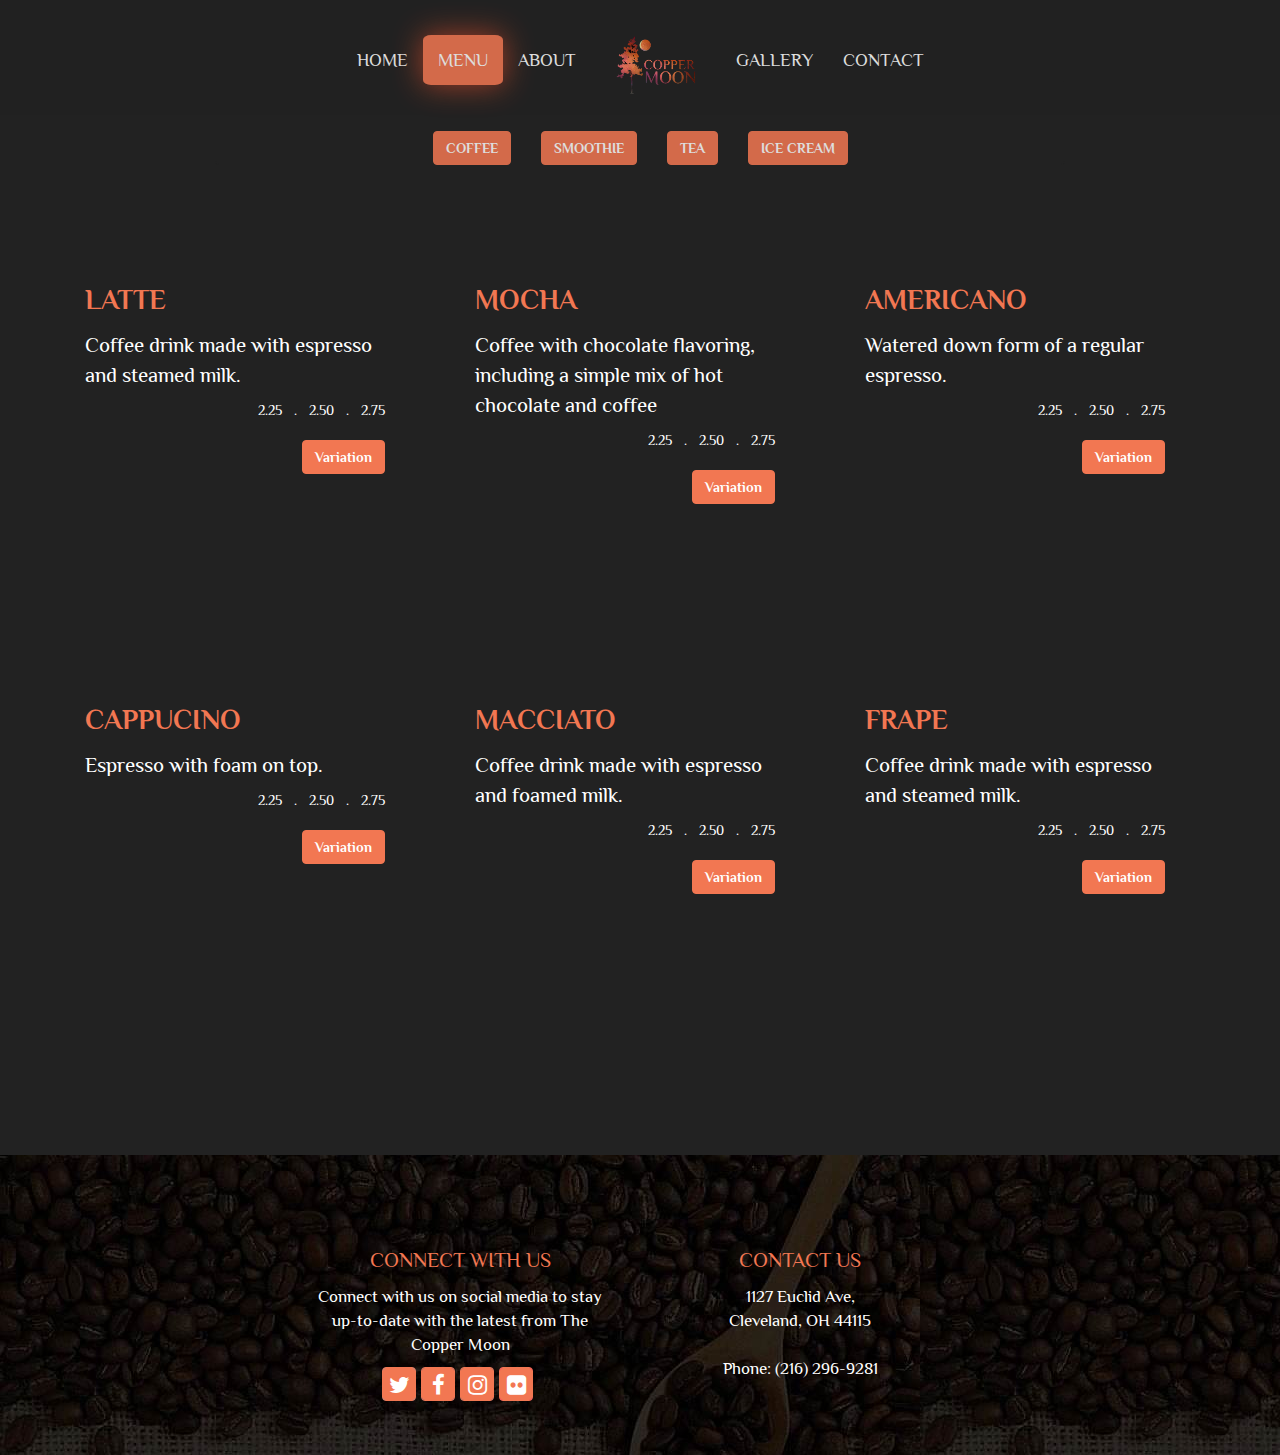
==== menu.html @ d0d289d3 "Add azure database connection" ====
<!DOCTYPE html>
<html>
  <head>
    <link rel="stylesheet" type="text/css" href="css/bootstrap.min.css">
    <link rel="stylesheet" type="text/css" href="css/custom.css">
    <link rel="stylesheet" type="text/css" href="css/bootstrap-social.css">
    <link href='//fonts.googleapis.com/css?family=Hind' rel='stylesheet'>
    <link href='//fonts.googleapis.com/css?family=Philosopher' rel='stylesheet'>
    <script src="https://ajax.googleapis.com/ajax/libs/jquery/3.2.0/jquery.min.js"></script>
    <script src="https://maxcdn.bootstrapcdn.com/bootstrap/3.3.7/js/bootstrap.min.js"></script>
    <link rel="stylesheet" href="https://cdnjs.cloudflare.com/ajax/libs/font-awesome/4.7.0/css/font-awesome.min.css">
    <script>
        function showInfo(str) {
          if (str=="") {
            document.getElementById("o1").innerHTML="";
            return;
          }
          var xmlhttp = new XMLHttpRequest();
          xmlhttp.onreadystatechange=function() {
            if (this.readyState==4 && this.status==200) {
              document.getElementById("o1").innerHTML=this.responseText;
            }
          }
          xmlhttp.open("GET","getItems.php?q="+str,true);
          xmlhttp.send();
      }
      function getData(str) {
        if (str=="") {
          document.getElementById("o2").innerHTML="";
          return;
        }
        var xmlhttp = new XMLHttpRequest();
        xmlhttp.onreadystatechange=function() {
          if (this.readyState==4 && this.status==200) {
            document.getElementById("o2").innerHTML=this.responseText;
          }
        }
        xmlhttp.open("GET","getDetail.php?q="+str,true);
        xmlhttp.send();
    }
    </script>
  </head>

  <body>
      <div id="overlay" >
        <div id="variationDisplay" class="panel panel-default">
              <div id="o1">
              </div>
              <div id="o2">
              </div>
        </div>
              <div id="closeBtn">
                <button onclick="overlayOff()" type="button" class="btn btn-warning"> Close</button>
            </div>
        </div>
      </div>

    <nav id='nav_bar' class="navbar navbar-default navbar-fixed-top" role="navigation">
      <div  class="container-fluid" id="myNavbar">
        <ul  class="nav navbar-nav">
          <li><a href="index.html">HOME</a></li>
          <li  class="active"><a href="menu.html">MENU</a></li>
          <li><a href="about.html">ABOUT</a></li>
          <li id='selected'><a><img src="image/CopperMoon.png" style="width:100px;height:100px;"></a>  <li>
          <li><a href="gallery.html">GALLERY</a></li>
          <li><a href="contact.html">CONTACT</a></li>
        </ul>
      </div>
    </nav>

    <div class=menuHeader>
      <div class=menuNav>
        <nav id='menu_bar' class="navbar navbar-inverse" role="navigation">
          <div  class="container-fluid" id="myNavbar2">
            <ul class="nav navbar-nav">
              <li><a href="#"><button type="button" class="btn btn-warning" id="btn1" data-target="coffee">COFFEE</button></a></li>
              <li><a href="#"><button type="button" class="btn btn-warning" id="btn2" data-target="smoothie">SMOOTHIE</button></a></li>
              <li><a href="#"><button type="button" class="btn btn-warning" id="btn3" data-target="tea">TEA</button></a></li>
              <li><a href="#"><button type="button" class="btn btn-warning" id="btn4" data-target="ic">ICE CREAM</button></a></li>
            </ul>
          </div>
        </nav>
      </div>
    </div>



    <div id="content" class=menuMaster >
      <div id="dummy">
      </div>
    </div>

    <div id="coffee"  style="display: none;">
      <div id="item1">
        <div class="submenuTitle">
          LATTE
        </div>
        <div class="submenuDescription">
            Coffee drink made with espresso and steamed milk.
        </div>

        <div class="submenuPrice">
          2.25 &nbsp; . &nbsp; 2.50 &nbsp; . &nbsp; 2.75
        </div>
        <div class="btnContainer">
          <button id="0"class="btn btn-warning" onclick="overlayOn();showInfo(this.id);"> Variation</button>
        </div>
      </div>

      <div id="item2">
        <div class="submenuTitle">
          MOCHA
        </div>
        <div class="submenuDescription">
          Coffee with chocolate flavoring, including a simple mix of hot chocolate and coffee
        </div>
        <div class="submenuPrice">
          2.25 &nbsp; . &nbsp; 2.50 &nbsp; . &nbsp; 2.75
        </div>
        <div class="btnContainer">
          <button id="31"class="btn btn-warning" onclick="overlayOn();showInfo(this.id);"> Variation</button>
        </div>
      </div>

      <div id="item3">
        <div class="submenuTitle">
          AMERICANO
        </div>
        <div class="submenuDescription">
            Watered down form of a regular espresso.
        </div>
        <div class="submenuPrice">
          2.25 &nbsp; . &nbsp; 2.50 &nbsp; . &nbsp; 2.75
        </div>
        <div class="btnContainer">
          <button id="61"class="btn btn-warning" onclick="overlayOn();showInfo(this.id);"> Variation</button>
        </div>
      </div>

      <div id="item4">
        <div class="submenuTitle">
          CAPPUCINO
        </div>
        <div class="submenuDescription">
            Espresso with foam on top.
        </div>
        <div class="submenuPrice">
          2.25 &nbsp; . &nbsp; 2.50 &nbsp; . &nbsp; 2.75
        </div>
        <div class="btnContainer">
          <button id="181"class="btn btn-warning" onclick="overlayOn();showInfo(this.id);"> Variation</button>
        </div>
      </div>

      <div id="item5">
        <div class="submenuTitle">
          MACCIATO
        </div>
        <div class="submenuDescription">
            Coffee drink made with espresso and foamed milk.
        </div>
        <div class="submenuPrice">
          2.25 &nbsp; . &nbsp; 2.50 &nbsp; . &nbsp; 2.75
        </div>
        <div class="btnContainer">
          <button id="121"class="btn btn-warning" onclick="overlayOn();showInfo(this.id);"> Variation</button>
        </div>
      </div>

      <div id="item6">
        <div class="submenuTitle">
          FRAPE
        </div>
        <div class="submenuDescription">
            Coffee drink made with espresso and steamed milk.
        </div>
        <div class="submenuPrice">
          2.25 &nbsp; . &nbsp; 2.50 &nbsp; . &nbsp; 2.75
        </div>
        <div class="btnContainer">
          <button id="151"class="btn btn-warning" onclick="overlayOn();showInfo(this.id);"> Variation</button>
        </div>
    </div>

    <div id="smoothie" style="display: none;">
      <div id="smoothieHeader">
        Mix and Match your favorite fresh fruits for the Ultimate Smoothie!!
      </div>
      <div id="item1">
        <div class="submenuTitle">
          STRAWBERRY
        </div>
        <div class="submenuDescription">
          <img src="image/menufruit/strawberry.jpg" class="img-rounded" alt="Cinque Terre" width="280" height="280">
        </div>
      </div>
      <div id="item2">
        <div class="submenuTitle">
          KIWI
        </div>
        <div class="submenuDescription">
            <img src="image/menufruit/kiwi.jpg" class="img-rounded" alt="Cinque Terre" width="280" height="280">
        </div>
      </div>
      <div id="item3">
        <div class="submenuTitle">
          BLACKBERRY
        </div>
        <div class="submenuDescription">
          <img src="image/menufruit/blackberry.jpg" class="img-rounded" alt="Cinque Terre" width="280" height="280">
        </div>
      </div>
      <div id="item4">
        <div class="submenuTitle">
          PINEAPPLE
        </div>
        <div class="submenuDescription">
          <img src="image/menufruit/pineapple.jpg" class="img-rounded" alt="Cinque Terre" width="280" height="280">
        </div>
      </div>
      <div id="item5">
        <div class="submenuTitle">
          BANANA
        </div>
        <div class="submenuDescription">
            <img src="image/menufruit/banana.jpg" class="img-rounded" alt="Cinque Terre" width="280" height="280">
        </div>
      </div>
      <div id="item6">
        <div class="submenuTitle">
          APPLE
        </div>
        <div class="submenuDescription">
          <img src="image/menufruit/apple.jpg" class="img-rounded" alt="Cinque Terre" width="280" height="280">
        </div>
      </div>
    </div>

    <div id="tea" style="display: none;">
      <div id="item1">
        <div class="submenuTitle">
          BLACK TEA
        </div>
        <div class="submenuDescription">
            <img src="image/menufruit/blacktea.jpg" class="img-rounded" alt="Cinque Terre" width="280" height="280">
        </div>
      </div>
      <div id="item2">
        <div class="submenuTitle">
          CHAI TEA
        </div>
        <div class="submenuDescription">
            <img src="image/menufruit/chaitea.jpg" class="img-rounded" alt="Cinque Terre" width="280" height="280">
        </div>
      </div>
      <div id="item3">
        <div class="submenuTitle">
            GREEN TEA
        </div>
        <div class="submenuDescription">
            <img src="image/menufruit/greentea.jpg" class="img-rounded" alt="Cinque Terre" width="280" height="280">
        </div>
      </div>
    </div>

    <div id="ic" style="display: none;">
      <div id="item1">
        <div class="submenuTitle">
            ICE CREAM
        </div>
        <div class="submenuDescription">
            <img src="image/menufruit/icecream.jpg" class="img-rounded" alt="Cinque Terre" width="280" height="280">
        </div>
      </div>
      <div id="item2">
        <div class="submenuTitle">
           MILK SHAKE
        </div>
        <div class="submenuDescription">
            <img src="image/menufruit/milkshake.jpg" class="img-rounded" alt="Cinque Terre" width="280" height="280">
        </div>
      </div>
      <div id="item3">
        <div class="submenuTitle">
           AFFOGATO
        </div>
        <div class="submenuDescription">
            <img src="image/menufruit/affogato.jpg" class="img-rounded" alt="Cinque Terre" width="280" height="280">
        </div>
      </div>
    </div>

<script>

let stateCheck = setInterval(() => {
  if (document.readyState === 'complete') {
    clearInterval(stateCheck);
    // document ready
    document.getElementById("btn1").click();
  }
}, 100);

$('.btn').click(function() {
  var LDiv = $('.menuMaster').children().first();
  $(LDiv).empty();
  var target = '#'+ $(this).data('target');
  $(target).clone().appendTo($(LDiv));
  $(target).show();
  console.log("PRINTING : " +target);
});


// transparent overlay
function overlayOn() {
    document.getElementById("overlay").style.display = "block";
}

function overlayOff() {
    document.getElementById("overlay").style.display = "none";
}


</script>

    <div class="displayMenu">


    </div>
  </div>

  <div class="footerMenu">
    <div class="wrapper">
      <div class="followUs">
        <div class="followUsHeader">
          CONNECT WITH US
        </div>
        <div  class="followUsText">
          Connect with us on social media to stay up-to-date with the latest from The Copper Moon
        </div>

        <div class="temp" >
          <ul class="socialList">
            <li>
              <a class="btn btn-social-icon btn-twitter"><span class="fa fa-twitter"></span></a>
            </li>
            <li>
              <a href="https://www.facebook.com/thecoppermoon/" class="btn btn-social-icon btn-facebook"><span class="fa fa-facebook"></span> </a>
            </li>
            <li>
              <a class="btn btn-social-icon btn-instagram"><span class="fa fa-instagram"></span> </a>
            </li>
            <li>
              <a class="btn btn-social-icon btn-flickr"><span class="fa fa-flickr"></span> </a>
            </li>
          </ul>
        </div>
      </div>

      <div class="contactUs">
        <div class="contactUsHeader">
          CONTACT US
        </div>
        <div  class="contactUsText">
          1127 Euclid Ave,<br>Cleveland, OH 44115<br><br>Phone: (216) 296-9281
        </div>
      </div>
    </div>
  </div>

  </body>
</html>
---- css/custom.css ----
body{
  background-color: #222222;
}

.navbar-default {
    border-color:#222222;
    height: 115px;
    background-color:#222222;
    opacity: 0.85;
}
div#myNavbar.container-fluid{
    text-align: center;
}

#selected{
  padding-top: 0px;
}

ul.nav.navbar-nav{
    display: inline-block;
    float: none;
}

ul.nav.navbar-nav> li{
  padding-top:35px;
}

.navbar-default .navbar-nav > .active > a,
.navbar-default .navbar-nav > .active > a:hover,
.navbar-default .navbar-nav > .active > a:focus {
  -webkit-box-shadow: 0px 0px 30px 0px #bc462a;
  color: #ffffff;
  background-color: #f27752;
  /*font-size: 90%;*/
  /*font-family: 'Raleway',sans-serif;*/
  /*font-family: Papyrus,Script,serif;*/
  font-family: 'Philosopher';
  font-size: 1.25em;
  padding: 15px;
  /*font-weight: 700;*/

}
.navbar-default .navbar-nav > li > a:hover,
.navbar-default .navbar-nav > li > a:focus {
  text-shadow: 0px 0px 30px  #bc462a;
  color:#f27752;
}
.navbar-default .navbar-nav > li > a {
  color:  #ffffff;
  /*font-size: 90%;*/
  /*font-family: 'Raleway',sans-serif;*/
  font-family: 'Philosopher';
   font-size: 1.25em;
  padding: 15px;
  /*font-weight: 700;*/
  border-radius:10%;
}

li.dropdown:hover > .dropdown-menu {
    display: block;
    background-color:#222222;
    font-size: 90%;
    font-weight: 700;
}
li.dropdown:hover > .dropdown-menu li > a{
    color:  #ffffff;
}
li.dropdown:hover > .dropdown-menu li > a:hover,
li.dropdown:hover > .dropdown-menu li > a:focus{
    color:#f27752;
    background-color: transparent;
    font-weight: 700;
}

.footerMenu{
  background-image: url("../image/footerImg.jpg");
  width:100%;
  height:300px;
  //border:3px solid white;
  margin: 50px auto 0;
  display:block;
  text-align: center;
}

.wrapper{
// border:3px solid white;
  width:700px;
  height:300px;
  margin: 0 auto;

}

.contactUs, .followUs{
  padding-top:70px;
  width:300px;
  height:220px;
  float:left;
  margin: 20px 20px;
  //border:3px solid red;
}


.followUsHeader{
  //border:3px solid white;
  text-align: center;
  vertical-align: middle;
  font-family: 'Philosopher';
  color:#f27752;
  font-size: 150%;
}

.followUsText{
  //border:3px solid green;
  text-align: center;
  vertical-align: middle;
  margin-top:10px;
  font-family: 'Philosopher';
  color:#ffffff;
  font-size: 120%;
}
.temp {
  //border:3px solid white;
  width: 250px;
  height:60px;
  margin:0 auto;
}

ul.socialList {
  padding-top:10px;
  list-style-type: none;
  display:inline-block;
  padding-left: 0;
}
ul.socialList>li{
  float:left;
}

.btn-twitter{
  border-color:#f27752;
}
.fa {
    background-color: #f27752;
    color:#ffffff;
    border:#f27752;
    font-size: 30px;
    width: 50px;
    text-align: center;
    text-decoration: none;
}

.fa:hover {
  -webkit-box-shadow: 0px 0px 20px 0px #bc462a;
  background-color:#ffffff;
  color: #f27752;
}

.socialList>li> a{
    border-color:#f27752;
    margin-right: 5px;
}

.socialList>li> a:hover {
    -webkit-box-shadow: 0px 0px 20px 0px #bc462a;
    border-color:#ffffff;
}


.contactUsHeader{
  //border:3px solid white;
  text-align: center;
  vertical-align: middle;
  font-family: 'Philosopher';
  color:#f27752;
  font-size: 150%;
}
.contactUsText{
  //border:3px solid green;
  text-align: center;
  vertical-align: middle;
  margin-top:10px;
  font-family: 'Philosopher';
  color:#ffffff;
  font-size: 120%;
}
/*
------> *** <------
    HOME segment
------> *** <------
                    */
.home-master{
  //border:3px solid white;
  height: auto;
  width: auto;
  display:block;
  margin: 200px auto 0;
}

.carousel-indicators li{
    background-color:#f27752;
    border-color:#f27752;
    width:17px;
    height:17px;
}
.carousel-indicators .active {
  background-color: #d53e10;
  border-color:#d53e10;
  width:17px;
  height:17px;
}


.carousel-inner img{
  display:block;
  margin:0 auto;
  max-width: 100%;

}

.textOverlay {
    font-family: "Philosopher";

    background-color: rgba(0,0,0,0.6);
    position: absolute;
    text-align: center;
    width: 100%;
    top: 3em;
    color: #f27752;
    z-index: 1;
}

#titleOverlay {
    top:1.5em;
    width: 50%;
    font-size: 5em;
}

#subOverlay {
    color: white;
    font-size: 3em;
    top: 5em;
    width: 50%;
    color: #ededed;
    text-align: right;
    padding-right: 1em;
}

/*
------> *** <------
    MENU segment
------> *** <------
                    */
#overlay {
    position: fixed; /* Sit on top of the page content */
    display: none; /* Hidden by default */
    width: 100%; /* Full width (cover the whole page) */
    height: 100%; /* Full height (cover the whole page) */
    top: 0;
    left: 0;
    right: 0;
    bottom: 0;
    background-color: rgba(0,0,0,0.8); /* Black background with opacity */
    z-index: 2; /* Specify a stack order in case you're using a different order for other elements */
    cursor: pointer; /* Add a pointer on hover */
}

#variationDisplay{
    position: absolute;
    top: 56%;
    left: 50%;
    font-size: 2em;
    color: white;
    transform: translate(-50%,-50%);
    -ms-transform: translate(-50%,-50%);
    background-color: #222222;
    height: 78%;
    width: 80%;
    display:block;
}

#o1{
  border: 5px solid #f27752;
  background-color:#222222;
  width:30%;
  height:100%;
  overflow: scroll;
  float:left;
}

#o1 a{
    background-color:#222222;
    color: #ffffff;
    font-size:120%;
    display: block;
    font-family: 'Philosopher';
    padding: 12px;
    text-decoration: none;
}
#o1 a:hover {
    color: #f27752;
}

#o1 a.active {
    background-color: #f27752;

    color: white;
}
#closeBtn{
  position:absolute;
  right:10em;
  bottom:0;
  /*Width:200px;
  height:100px;*/
  /*margin:-10px;*/
//border: 4px solid #f27752;
}

#closeBtn>button{
  height:70px;
  width:150px;
  font-size:200%;
}

#o2{
    border: 5px solid #f27752;
    background-color:#222222;
    font-family: 'Philosopher';
    width:70%;
    height:100%;
    float:left;
    display:block;
    padding: 1.25em;
}
.nameDescription{
  color: #f27752;
  font-family: 'Philosopher';
  font-size: 220%;
  padding-bottom: 20px;
  float:left;
}
.smlDescription{
  padding-left:70px;
  font-family: 'Philosopher';
  font-size: 180%;
  float:left;
}

.smlPrice{
  padding-top:50px;
  font-family: 'Philosopher';
  font-size: 150%;
  float:right;
}

::-webkit-scrollbar {
    width: 0px;  /* remove scrollbar space */
    background: transparent;  /* optional: just make scrollbar invisible */
}

.variationSide{
  position:absolute;
  top:0;
  left:0;
  height:100%;
  padding:0;
}

.menuHeader{
  /*border:5px solid white;*/
  height: auto;
  width: auto;
  display:block;
}

.menuNav{
    background-color: #22222;
    //border:3px solid yellow;
    width: 850px;
    height: auto;
    margin: 80px auto 10px;
}

div#myNavbar2.container-fluid{
    text-align: center;
}

ul.#nav2{
  display: inline-block;
  float: none;
}
ul.#nav2>li{
  padding:0px;
}

.navbar-inverse {
    border-color:#222222;
    height: 85px;
    background-color:#222222;
    opacity: 0.85;
}

.navbar-inverse .navbar-nav > li > a {
  color:  #ffffff;
  font-size: 120%;
  //font-family: 'Raleway',sans-serif;
  font-family: 'Philosopher';
  font-weight: 700;
  border-radius:10%;
}

.navbar-inverse .navbar-nav > li > a:hover,
.navbar-inverse .navbar-nav > li > a:focus {
  text-shadow: 0px 0px 30px  #bc462a;
  color:#f27752;
}

.menuMaster{
  /*border:6px solid white;*/
  height: 850px;
  width: 1200px;
  display:block;
  margin: 5em auto 70px;
}
#item1{
  //border:6px solid red;
  height: 350px;
  width: 300px;
  float:left;
  margin: 35px 45px;
}
#item2{
//border:6px solid white;
  height: 350px;
  width: 300px;
  float:left;
  margin: 35px 45px;
}

#item3{
  //border:6px solid yellow;
  height: 350px;
  width: 300px;
  float:left;
  margin: 35px 45px;
}

#item4{
  //border:6px solid green;
  height: 350px;
  width: 300px;
  float:left;
  margin: 35px 45px;
}

#item5{
  //border:6px solid blue;
  height: 350px;
  width: 300px;
  float:left;
  margin: 35px 45px;
}

#item6{
  //border:6px solid white;
  height: 350px;
  width: 300px;
  float:left;
  margin: 35px 45px;
}

.submenuTitle{
  //border:3px solid red;
  color:#f27752;
  font-size: 200%;
  font-weight: 700;
  font-family:'Philosopher';
  margin: 10px auto;
}
.submenuDescription{
  //border:3px solid blue;
  color:#ffffff;
  height:auto;
  font-size: 150%;
  width:auto;
  font-family:'Philosopher';
  margin: 10px auto;
}
.submenuPrice{
  //border:3px solid yellow;
  color:#ffffff;
  text-align: right;
  font-family:'Philosopher';
  margin: 10px auto 20px;
}

#smoothie, #tea,#ic>div>.submenuTitle{
  text-align: center;
}


#smoothieHeader{
  padding-top:20px;
  color:#FFFFFF;
  font-size: 280%;
  font-weight: 700;
  text-align: center;
  font-family:'Philosopher';
}

.btnContainer{
  //border:3px solid yellow;
  height:auto;
  width:auto;
  float:right;
}

.btn-warning{
  background-color: #f27752;
  border-color:  #f27752;
  font-family:'Philosopher';
  font-weight: 700;
}
.btn-warning:hover,
.btn-warning:focus,
.btn-warning:active{
  background-color: #ffffff;
  border-color:  #f27752;
  color:#f27752;
  -webkit-box-shadow: 0px 0px 20px 0px #bc462a;
  border-color:#ffffff;
  font-family:'Philosopher';
  font-weight: 700;
}

.btn-warning:active:hover,
.btn-warning.active:hover,
.open > .dropdown-toggle.btn-warning:hover,
.btn-warning:active:focus,
.btn-warning.active:focus,
.open > .dropdown-toggle.btn-warning:focus,
.btn-warning:active.focus,
.btn-warning.active.focus,
.open > .dropdown-toggle.btn-warning.focus {
  background-color: #ffffff;
  border-color:  #f27752;
  color:#f27752;
  -webkit-box-shadow: 0px 0px 20px 0px #bc462a;
  border-color:#ffffff;
  font-family:'Philosopher';
  font-weight: 700;
}
/*
------> *** <------
    ABOUT segment
------> *** <------
                    */

.aboutMaster{
  //border:3px solid white;
  height: 1200px;
  width: 1000px;
  display:block;
  margin:150px auto 70px;
}

.historyHeader{
  font-family:'Philosopher';
  color:#f27752;
  font-size: 400%;
  padding-top:100px;
}

.historyList{
  font-family:'Philosopher';
  color:#ffffff;
  font-size: 200%;
  padding-top:10px;
  padding-left:20px;
}

.offerHeader{
  font-family:'Philosopher';
  color:#f27752;
  font-size: 400%;
  padding-top: 50px;
}

.offerList{
  font-family:'Philosopher';
  color:#ffffff;
  font-size: 200%;
  padding-top:10px;
  padding-left:20px;
}

.achieveHeader{
  font-family:'Philosopher';
  color:#f27752;
  font-size: 400%;
  padding-top: 50px;
}

.achieveList{
  font-family:'Philosopher';
  color:#ffffff;
  font-size: 200%;
  padding-top:10px;
  padding-left:20px;
}
/*
------> *** <------
    GALERY segment
------> *** <------
                    */
.galleryMaster{
    //border:3px solid white;
    height: 900px;
    width: 1000px;
    display:block;
    margin:200px auto 70px;
}
.gal1{
  //border:3px solid white;
  height: auto;
  width: 60%;
  float:left;
}
.gal2{
  //border:3px solid red;
  height: 300px;
  width: 40%;
  float:left;

}
.gal3{
  //border:3px solid green;
  height: auto;
  width: 40%;
  float:right;
}
.gal4{
  /*border:3px solid orange;*/
  height: auto;
  width: 30%;
  float:left;
}
.gal5{
  /*border:3px solid blue;*/
  height: auto;
  width: 30%;
  float:left;
}
.gal6{
  /*border:3px solid white;*/
  height: auto;
    width: 40%;
  float:right;
}

.gal7{
  /*border:3px solid white;*/
  height: auto;
  width: 60%;
  float:right;
}


/*
------> *** <------
    CONTACT segment
------> *** <------
                    */
.contactMaster{
  //border:3px solid white;
  padding-left:100px;
  height: 550px;
  width: 1100px;
  display:block;
  margin:200px auto 70px;
}

.copperMap{
  //border:3px solid white;
  height: auto;
  width: auto;
  float: left;
  padding-top: 25px;
  display: inline-block;

}

.mapText{
  font-family: 'Philosopher';
  color:#f27752;
  font-size: 200%;
  padding-bottom:20px;
  /*padding-left:0em;*/
}

.address{
  //border:3px solid red;
  height: 300px;
  width: 300px;
  float: right;
  padding-top: 140px;
}

.addressHeader{
    //border:3px solid white;
    height: auto;
    width: 100%;
    font-family: 'Philosopher';
    color:#f27752;
    float: left;
    font-size: 1.25em;
}

.addressInfo{
//border:3px solid green;
  height: auto;
  width: 100%;
  font-family: 'Philosopher';
  color:#ffffff;
  float: left;
  padding-top:20px;
  font-size: 1.25em;
}

.hours{
  //border:3px solid green;
  height: 200px;
  width: 300px;
  float: right;
}
.hoursHeader{
//border:3px solid white;
  height: auto;
  width: 100%;
  font-family: 'Philosopher';
  color:#f27752;
  float: left;
  font-size: 1.25em;
}

.hoursFirst{
  //border:3px solid green;
  height: auto;
  width: 30%;
  font-family: 'Philosopher';
  color:#ffffff;
  float: left;
  padding-top:20px;
  font-size: 1.25em;
}

.hourSecond{
  //border:3px solid green;
  height: auto;
  width: 70%;
  font-family: 'Philosopher';
  color:#ffffff;
  float: right;
  padding-top:20px;
  font-size: 1.25em;
}
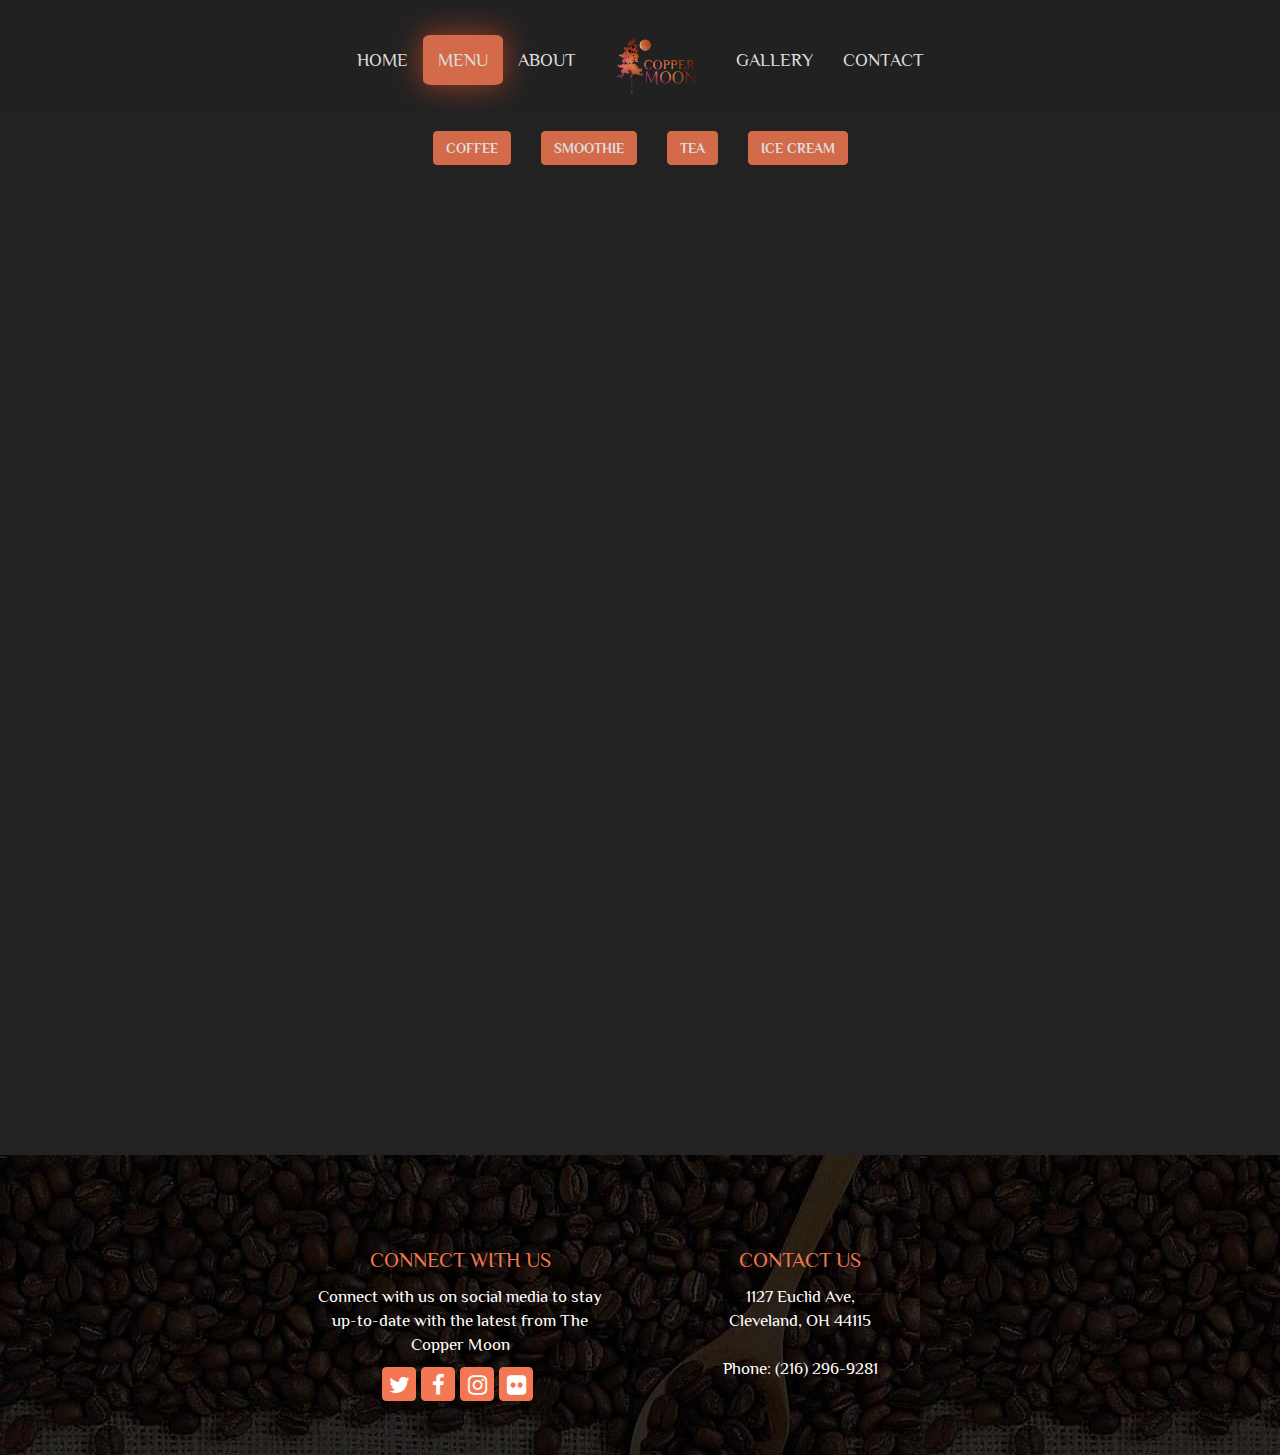
==== commit 511ff2f9: "Seperate JS from html file, make a php folder" ====
--- a/menu.html
+++ b/menu.html
@@ -1,6 +1,7 @@
 <!DOCTYPE html>
 <html>
   <head>
+    <link rel="shortcut icon" href="">
     <link rel="stylesheet" type="text/css" href="css/bootstrap.min.css">
     <link rel="stylesheet" type="text/css" href="css/custom.css">
     <link rel="stylesheet" type="text/css" href="css/bootstrap-social.css">
@@ -8,39 +9,9 @@
     <link href='//fonts.googleapis.com/css?family=Philosopher' rel='stylesheet'>
     <script src="https://ajax.googleapis.com/ajax/libs/jquery/3.2.0/jquery.min.js"></script>
     <script src="https://maxcdn.bootstrapcdn.com/bootstrap/3.3.7/js/bootstrap.min.js"></script>
+    <script src="menu.js"></script>
     <link rel="stylesheet" href="https://cdnjs.cloudflare.com/ajax/libs/font-awesome/4.7.0/css/font-awesome.min.css">
-    <script>
-        function showInfo(str) {
-          if (str=="") {
-            document.getElementById("o1").innerHTML="";
-            return;
-          }
-          var xmlhttp = new XMLHttpRequest();
-          xmlhttp.onreadystatechange=function() {
-            if (this.readyState==4 && this.status==200) {
-              document.getElementById("o1").innerHTML=this.responseText;
-            }
-          }
-          xmlhttp.open("GET","getItems.php?q="+str,true);
-          xmlhttp.send();
-      }
-      function getData(str) {
-        if (str=="") {
-          document.getElementById("o2").innerHTML="";
-          return;
-        }
-        var xmlhttp = new XMLHttpRequest();
-        xmlhttp.onreadystatechange=function() {
-          if (this.readyState==4 && this.status==200) {
-            document.getElementById("o2").innerHTML=this.responseText;
-          }
-        }
-        xmlhttp.open("GET","getDetail.php?q="+str,true);
-        xmlhttp.send();
-    }
-    </script>
   </head>
-
   <body>
       <div id="overlay" >
         <div id="variationDisplay" class="panel panel-default">
@@ -289,42 +260,7 @@
         </div>
       </div>
     </div>
-
-<script>
-
-let stateCheck = setInterval(() => {
-  if (document.readyState === 'complete') {
-    clearInterval(stateCheck);
-    // document ready
-    document.getElementById("btn1").click();
-  }
-}, 100);
-
-$('.btn').click(function() {
-  var LDiv = $('.menuMaster').children().first();
-  $(LDiv).empty();
-  var target = '#'+ $(this).data('target');
-  $(target).clone().appendTo($(LDiv));
-  $(target).show();
-  console.log("PRINTING : " +target);
-});
-
-
-// transparent overlay
-function overlayOn() {
-    document.getElementById("overlay").style.display = "block";
-}
-
-function overlayOff() {
-    document.getElementById("overlay").style.display = "none";
-}
-
-
-</script>
-
     <div class="displayMenu">
-
-
     </div>
   </div>
 
@@ -366,6 +302,5 @@
       </div>
     </div>
   </div>
-
   </body>
 </html>
